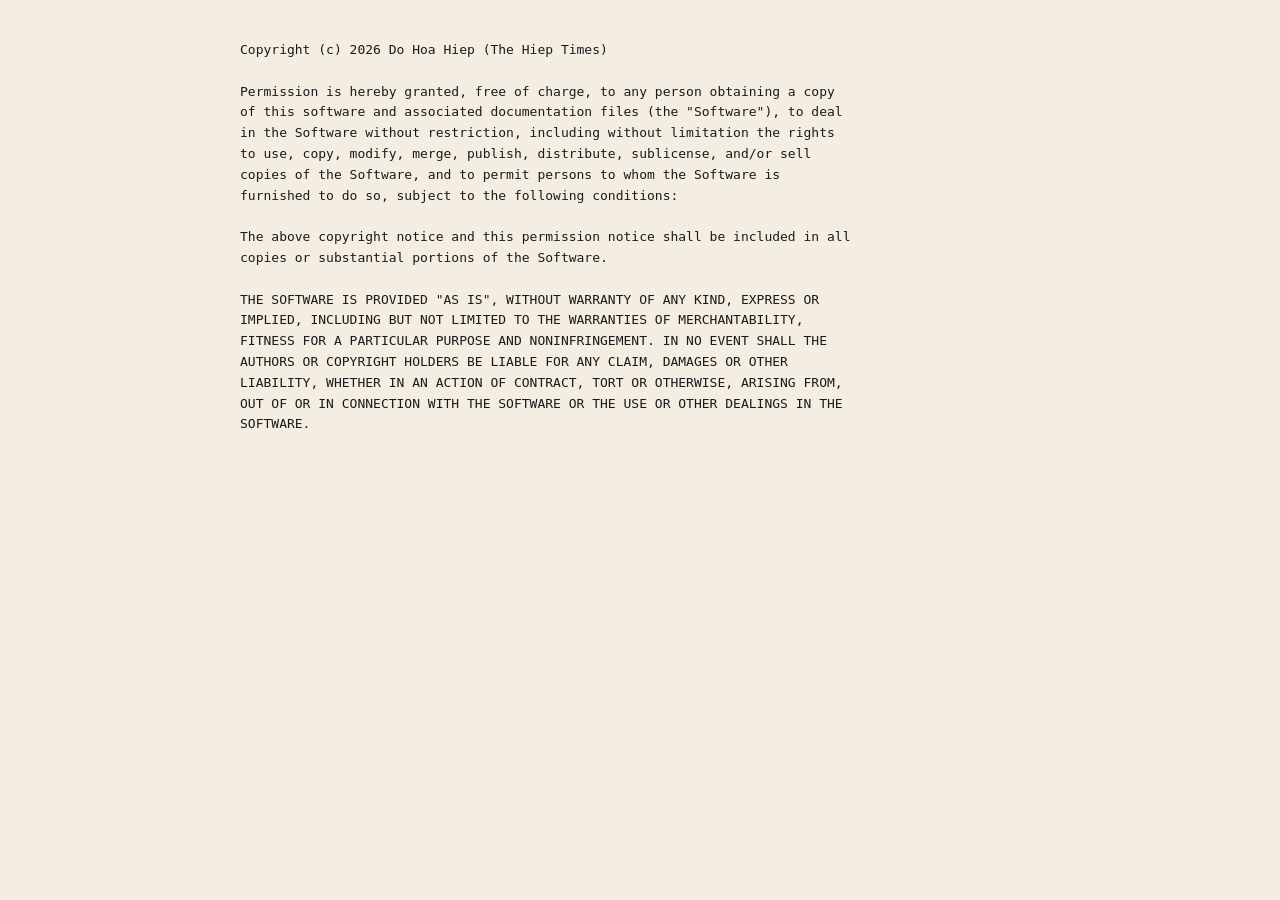
==== license.html @ f719a7e6 "license commit" ====
<!DOCTYPE html>
<html lang="en">
<head>
    <meta charset="UTF-8">
    <meta name="viewport" content="width=device-width, initial-scale=1.0">
    <title>MIT License - The Hiep Times</title>
    <style>
        body {
            font-family: monospace;
            padding: 40px;
            max-width: 800px;
            margin: 0 auto;
            background-color: #f4ede2;
            color: #1a1a1a;
            line-height: 1.6;
            white-space: pre-wrap;
        }
    </style>
</head>
<body>Copyright (c) 2026 Do Hoa Hiep (The Hiep Times)

Permission is hereby granted, free of charge, to any person obtaining a copy
of this software and associated documentation files (the "Software"), to deal
in the Software without restriction, including without limitation the rights
to use, copy, modify, merge, publish, distribute, sublicense, and/or sell
copies of the Software, and to permit persons to whom the Software is
furnished to do so, subject to the following conditions:

The above copyright notice and this permission notice shall be included in all
copies or substantial portions of the Software.

THE SOFTWARE IS PROVIDED "AS IS", WITHOUT WARRANTY OF ANY KIND, EXPRESS OR
IMPLIED, INCLUDING BUT NOT LIMITED TO THE WARRANTIES OF MERCHANTABILITY,
FITNESS FOR A PARTICULAR PURPOSE AND NONINFRINGEMENT. IN NO EVENT SHALL THE
AUTHORS OR COPYRIGHT HOLDERS BE LIABLE FOR ANY CLAIM, DAMAGES OR OTHER
LIABILITY, WHETHER IN AN ACTION OF CONTRACT, TORT OR OTHERWISE, ARISING FROM,
OUT OF OR IN CONNECTION WITH THE SOFTWARE OR THE USE OR OTHER DEALINGS IN THE
SOFTWARE.</body>
</html>
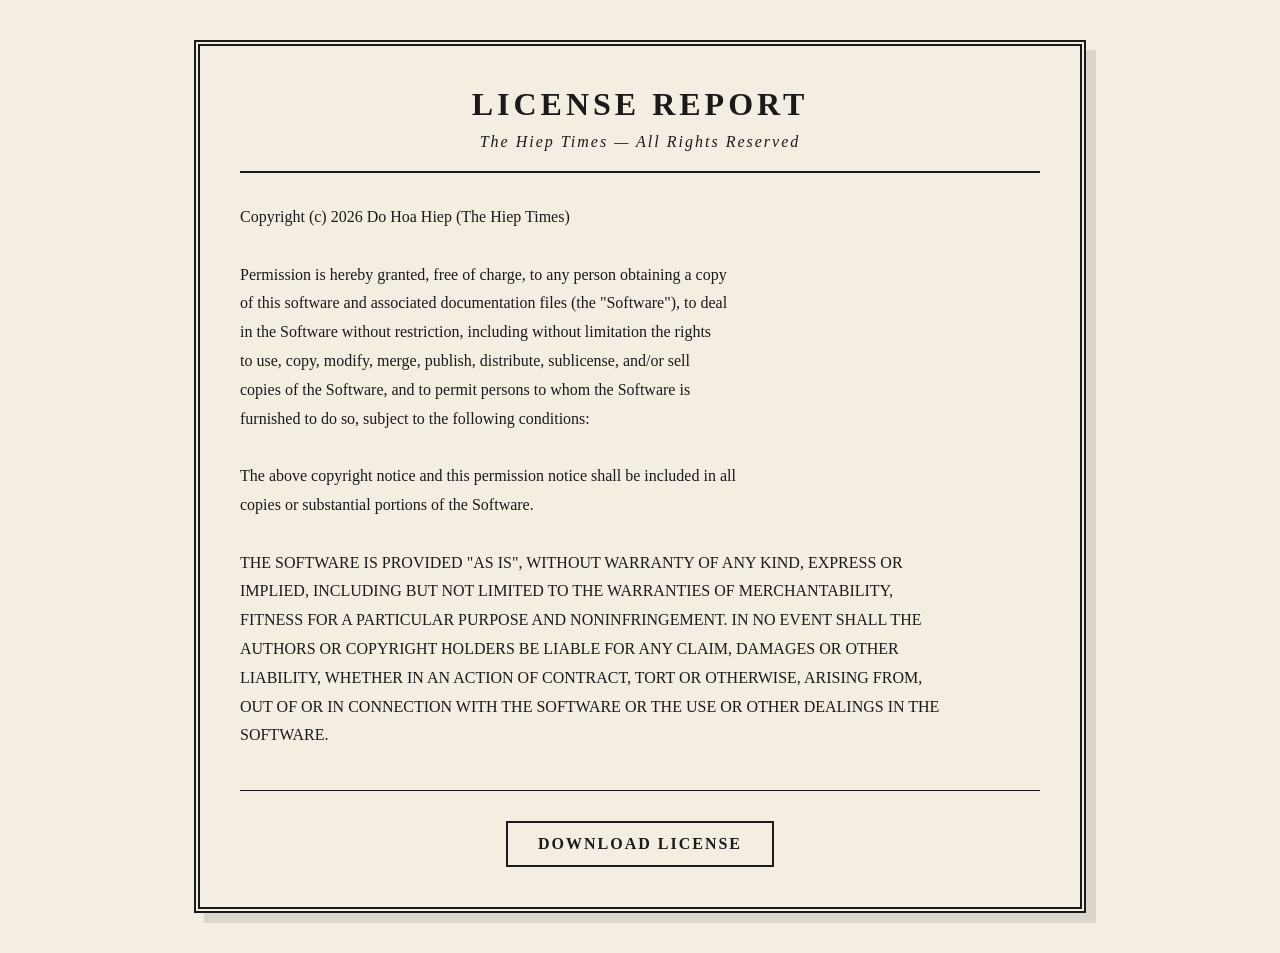
==== commit bade32a4: "update" ====
--- a/license.html
+++ b/license.html
@@ -1,23 +1,85 @@
 <!DOCTYPE html>
-<html lang="en">
+<html lang="vi">
 <head>
     <meta charset="UTF-8">
     <meta name="viewport" content="width=device-width, initial-scale=1.0">
-    <title>MIT License - The Hiep Times</title>
+    <title>License Report - The Hiep Times</title>
     <style>
         body {
-            font-family: monospace;
-            padding: 40px;
-            max-width: 800px;
-            margin: 0 auto;
             background-color: #f4ede2;
             color: #1a1a1a;
-            line-height: 1.6;
+            font-family: 'Times New Roman', Times, serif;
+            padding: 40px 20px;
+            margin: 0;
+            display: flex;
+            justify-content: center;
+        }
+        .newspaper-container {
+            max-width: 800px;
+            width: 100%;
+            border: 6px double #1a1a1a;
+            padding: 40px;
+            box-shadow: 10px 10px 0px rgba(0,0,0,0.1);
+            background-color: transparent;
+        }
+        .newspaper-header {
+            text-align: center;
+            border-bottom: 2px solid #1a1a1a;
+            padding-bottom: 20px;
+            margin-bottom: 30px;
+        }
+        .newspaper-title {
+            font-size: 32px;
+            font-weight: bold;
+            letter-spacing: 4px;
+            text-transform: uppercase;
+            margin: 0;
+        }
+        .newspaper-subtitle {
+            font-size: 16px;
+            letter-spacing: 2px;
+            margin-top: 10px;
+            font-style: italic;
+        }
+        .newspaper-body {
+            font-size: 16px;
+            line-height: 1.8;
+            text-align: justify;
             white-space: pre-wrap;
+        }
+        .newspaper-footer {
+            margin-top: 40px;
+            padding-top: 30px;
+            border-top: 1px solid #1a1a1a;
+            text-align: center;
+        }
+        .btn-download {
+            display: inline-block;
+            padding: 12px 30px;
+            border: 2px solid #1a1a1a;
+            background-color: transparent;
+            color: #1a1a1a;
+            text-decoration: none;
+            font-weight: bold;
+            letter-spacing: 2px;
+            text-transform: uppercase;
+            transition: 0.3s;
+            cursor: pointer;
+        }
+        .btn-download:hover {
+            background-color: #1a1a1a;
+            color: #f4ede2;
         }
     </style>
 </head>
-<body>Copyright (c) 2026 Do Hoa Hiep (The Hiep Times)
+<body>
+    <div class="newspaper-container">
+        <div class="newspaper-header">
+            <h1 class="newspaper-title">License Report</h1>
+            <div class="newspaper-subtitle">The Hiep Times &mdash; All Rights Reserved</div>
+        </div>
+        
+        <div class="newspaper-body">Copyright (c) 2026 Do Hoa Hiep (The Hiep Times)
 
 Permission is hereby granted, free of charge, to any person obtaining a copy
 of this software and associated documentation files (the "Software"), to deal
@@ -35,5 +97,11 @@
 AUTHORS OR COPYRIGHT HOLDERS BE LIABLE FOR ANY CLAIM, DAMAGES OR OTHER
 LIABILITY, WHETHER IN AN ACTION OF CONTRACT, TORT OR OTHERWISE, ARISING FROM,
 OUT OF OR IN CONNECTION WITH THE SOFTWARE OR THE USE OR OTHER DEALINGS IN THE
-SOFTWARE.</body>
+SOFTWARE.</div>
+
+        <div class="newspaper-footer">
+            <a href="LICENSE" download="LICENSE" class="btn-download">DOWNLOAD LICENSE</a>
+        </div>
+    </div>
+</body>
 </html>
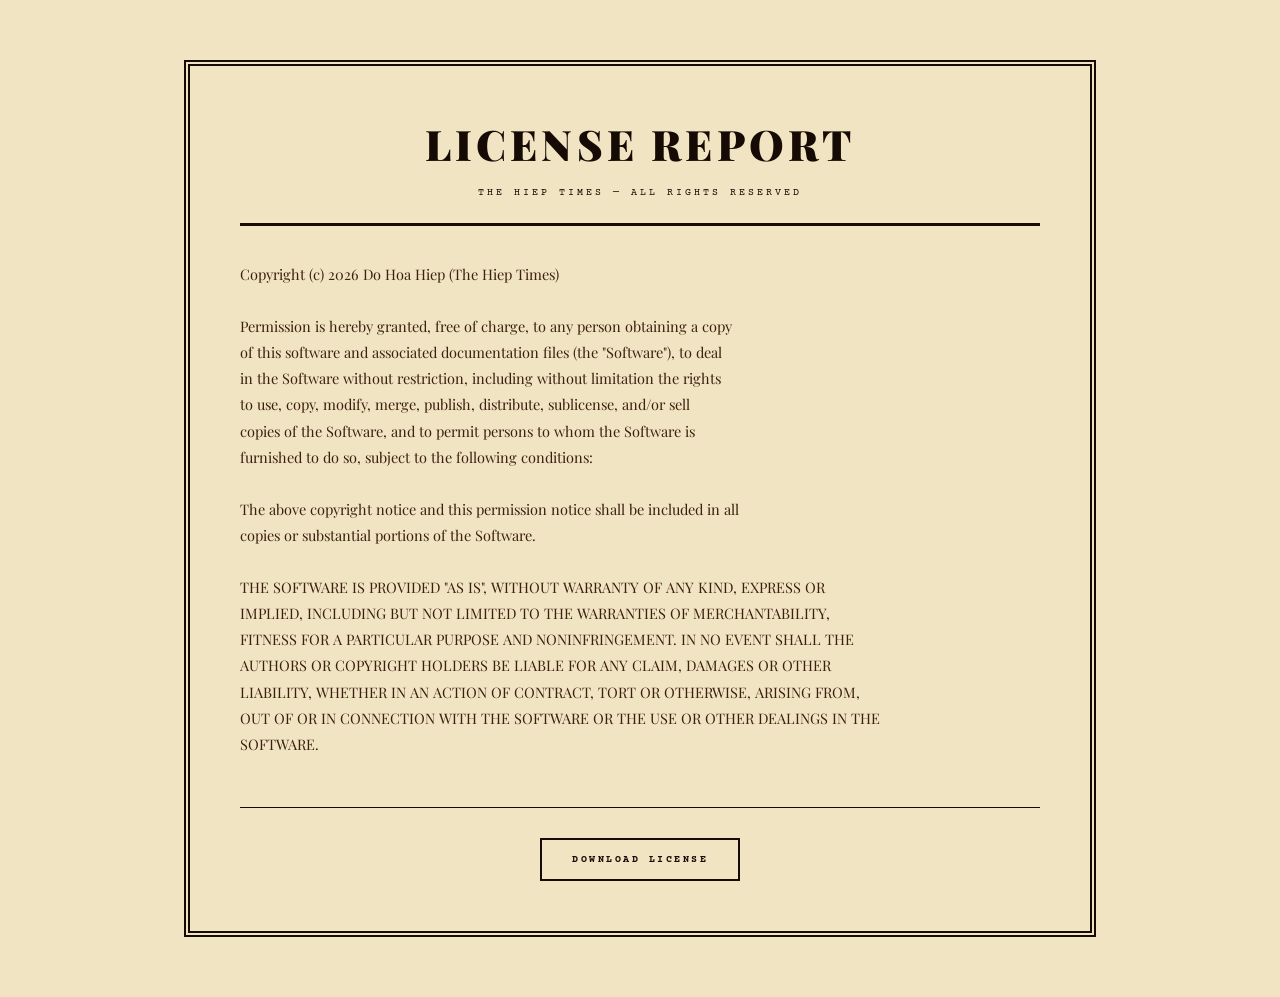
==== commit 07204f45: "color update" ====
--- a/license.html
+++ b/license.html
@@ -4,71 +4,101 @@
     <meta charset="UTF-8">
     <meta name="viewport" content="width=device-width, initial-scale=1.0">
     <title>License Report - The Hiep Times</title>
-    <style>
+    <link rel="preconnect" href="https://fonts.googleapis.com">
+    <link rel="preconnect" href="https://fonts.gstatic.com" crossorigin>
+    <link href="https://fonts.googleapis.com/css2?family=Playfair+Display:ital,wght@0,400;0,700;0,900;1,400;1,700&family=Libre+Baskerville:ital,wght@0,400;0,700;1,400&family=Courier+Prime:ital,wght@0,400;0,700;1,400&display=swap" rel="stylesheet">
+        <style>
+        :root {
+            --p1: #F0E4C2; /* Màu nền giấy báo */
+            --i0: #160B04; /* Màu chữ đen sậm */
+            --i1: #3C1F0F; /* Màu phụ */
+            --fd: 'Playfair Display', Georgia, 'Times New Roman', serif;
+            --fm: 'Courier Prime', 'Courier New', monospace;
+        }
+
         body {
-            background-color: #f4ede2;
-            color: #1a1a1a;
-            font-family: 'Times New Roman', Times, serif;
-            padding: 40px 20px;
+            background-color: var(--p1);
+            color: var(--i0);
+            font-family: var(--fd);
+            padding: 60px 20px;
             margin: 0;
             display: flex;
             justify-content: center;
         }
+
         .newspaper-container {
             max-width: 800px;
             width: 100%;
-            border: 6px double #1a1a1a;
-            padding: 40px;
-            box-shadow: 10px 10px 0px rgba(0,0,0,0.1);
+            border: 6px double var(--i0);
+            padding: 50px;
             background-color: transparent;
+            position: relative;
         }
+
         .newspaper-header {
             text-align: center;
-            border-bottom: 2px solid #1a1a1a;
-            padding-bottom: 20px;
-            margin-bottom: 30px;
+            border-bottom: 3px solid var(--i0);
+            padding-bottom: 25px;
+            margin-bottom: 35px;
         }
+
         .newspaper-title {
-            font-size: 32px;
-            font-weight: bold;
-            letter-spacing: 4px;
+            font-size: 42px;
+            font-weight: 900;
+            letter-spacing: 0.1em;
             text-transform: uppercase;
             margin: 0;
+            color: var(--i0);
         }
+
         .newspaper-subtitle {
-            font-size: 16px;
-            letter-spacing: 2px;
-            margin-top: 10px;
-            font-style: italic;
+            font-family: var(--fm);
+            font-size: 10px;
+            letter-spacing: 0.3em;
+            margin-top: 15px;
+            text-transform: uppercase;
+            font-style: normal;
         }
+
         .newspaper-body {
-            font-size: 16px;
+            font-size: 14.5px;
             line-height: 1.8;
             text-align: justify;
             white-space: pre-wrap;
+            color: var(--i1);
         }
+
         .newspaper-footer {
-            margin-top: 40px;
+            margin-top: 50px;
             padding-top: 30px;
-            border-top: 1px solid #1a1a1a;
+            border-top: 1px solid var(--i0);
             text-align: center;
         }
+
         .btn-download {
             display: inline-block;
-            padding: 12px 30px;
-            border: 2px solid #1a1a1a;
+            padding: 14px 30px;
+            border: 2px solid var(--i0);
             background-color: transparent;
-            color: #1a1a1a;
+            color: var(--i0);
             text-decoration: none;
+            font-family: var(--fm);
+            font-size: 10px;
             font-weight: bold;
-            letter-spacing: 2px;
+            letter-spacing: 0.25em;
             text-transform: uppercase;
-            transition: 0.3s;
+            transition: all 0.3s ease;
             cursor: pointer;
         }
+
         .btn-download:hover {
-            background-color: #1a1a1a;
-            color: #f4ede2;
+            background-color: var(--i0);
+            color: var(--p1);
+        }
+
+        @media (max-width: 600px) {
+            .newspaper-container { padding: 25px; }
+            .newspaper-title { font-size: 28px; }
         }
     </style>
 </head>
